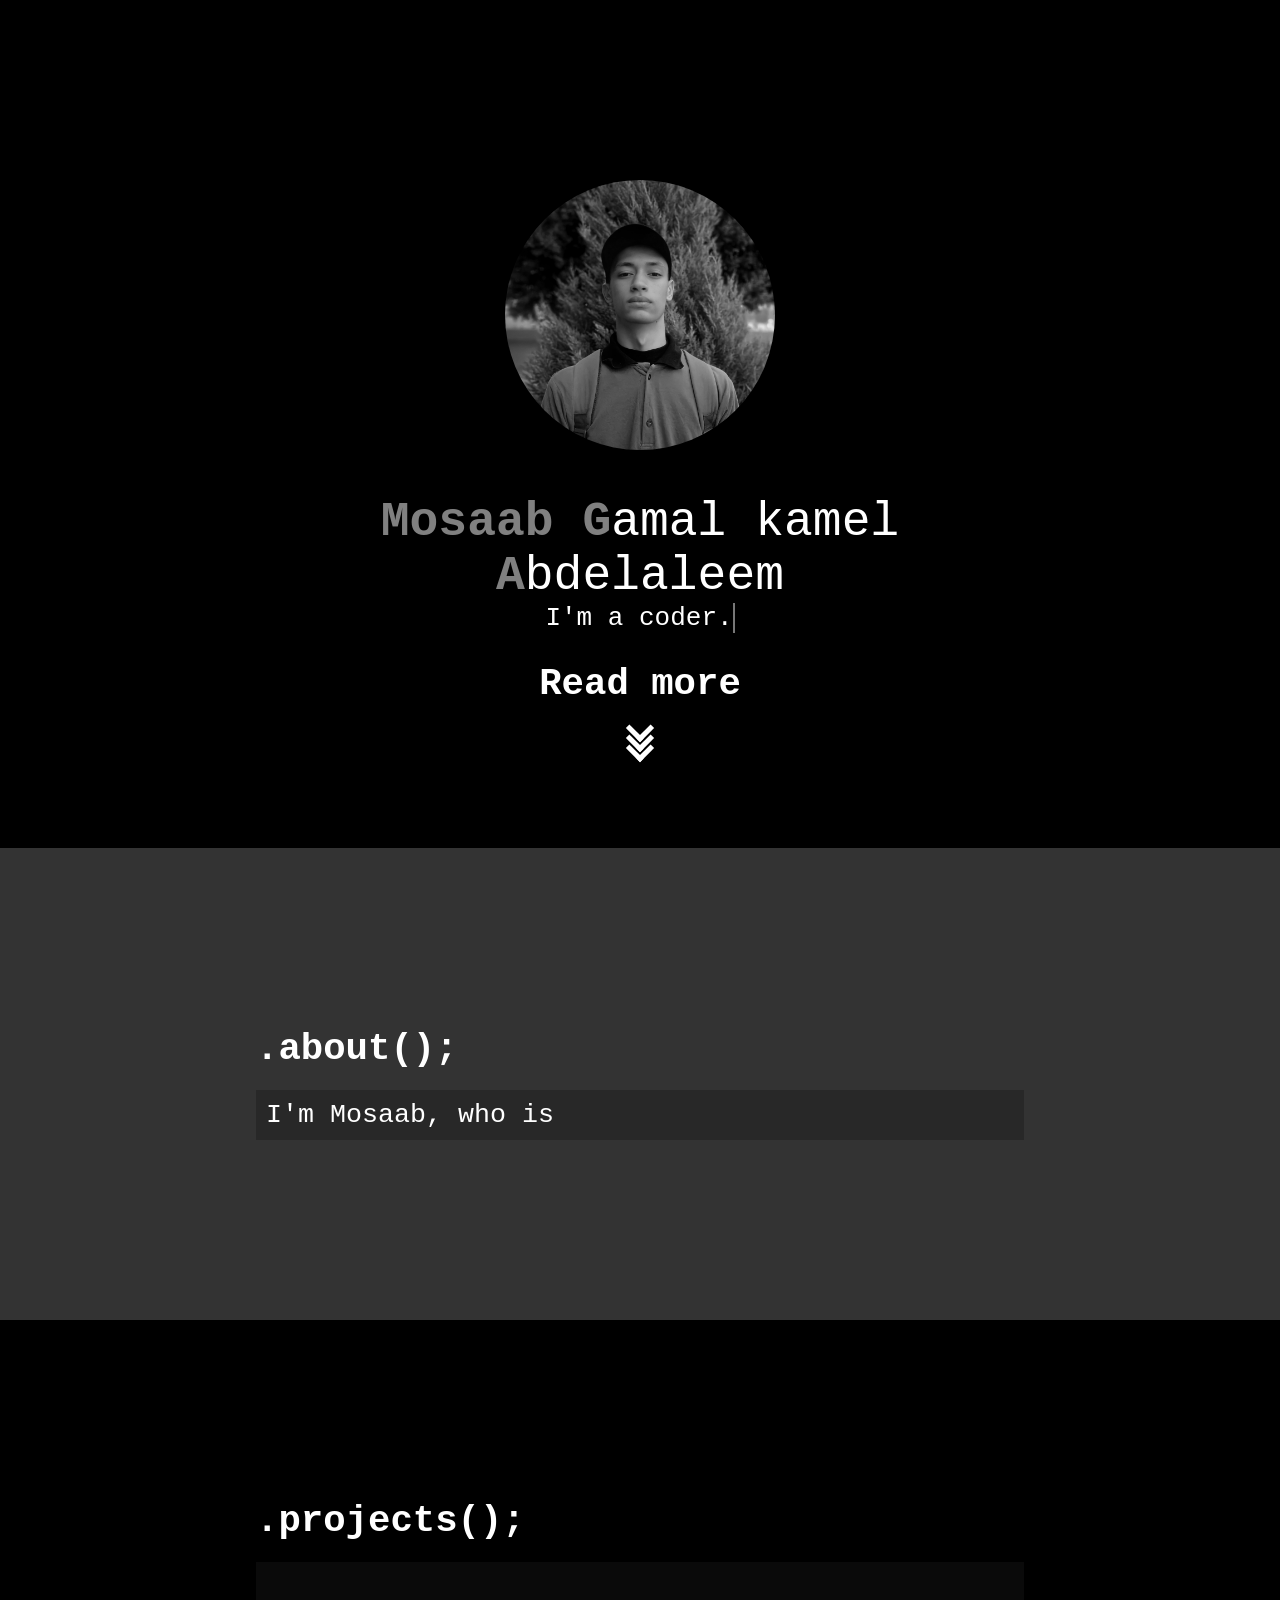
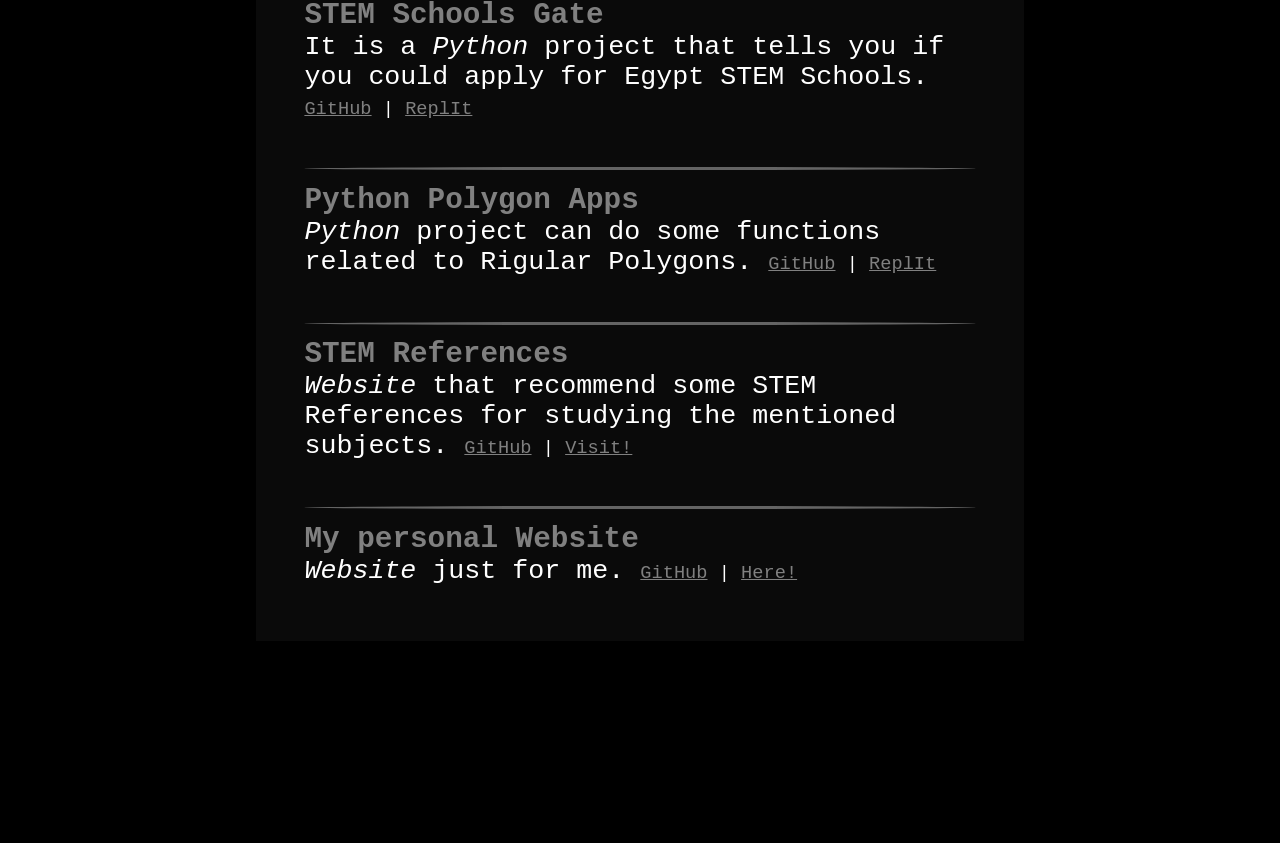
==== index.html @ 4e20a715 "1st publish - initial form of my website" ====
<!DOCTYPE html>
<html lang="en">
<head>
    <meta charset="UTF-8">
    <meta http-equiv="X-UA-Compatible" content="IE=edge">
    <meta name="viewport" content="width=device-width, initial-scale=1.0">
    <link href='style.css' rel='stylesheet'>
    <link href="photos/icon.png" rel="icon">
    <title>Mosaab | Personal Website</title>
    <meta name="description" content="This is the personal website of Mosaab Gamal kamel Abdelaleem. A student in Assiut STEM School. The leader of STEM Assiut Hack Club.">
</head>
<body>
    <header id="page-top">
        <div id="me_div">
            <img src="photos/Mosaab.jpg" alt="Just me.." title="Just me.." id="me">
        </div>
        <h1 class="title"><b>Mosaab</b> <b>G</b>amal kamel <b>A</b>bdelaleem</h1>
        <h1>I'm 
            <span
            class="txt-rotate"
            data-period="6000"
            data-rotate='[ "a coder.", "a designer.", "a leader.", "Mosaab!" ]'>
            </span>
        </h1>
        <a href="#about">
            <h3 class="subtitle" id="read_more">Read more</h3>
            <div class="arrow">
                <span></span>
                <span></span>
                <span></span>
            </div>
        </a>
    </header>
    <section id="about">
        <span class="subtitle" id="about_heading">.about();</span>
        <div class="section-content about-content">
            <p>I'm Mosaab, who is </p>
        </div>
    </section>
    <section id="projects-section">
        <span class="subtitle" id="about_heading">.projects();</span>
        <div class="section-content" id="projects-content">
            <ul class="projects">
                <li>
                    <div class="projects-items" id="gate">    
                        <span class="subtitle project-title">STEM Schools Gate</span>
                        <p >
                            It is a <i>Python</i> project that tells you if you could apply for Egypt STEM Schools.
                            <span class="project-links">
                                <a href="/">GitHub</a> |
                                <a href="/">ReplIt</a>
                            </span>
                        </p>
                    </div>
                </li>
                <hr>
                <li>
                    <div class="projects-items" id="polygon">    
                        <span class="subtitle project-title">Python Polygon Apps</span>
                        <p >
                            <i>Python</i> project can do some functions related to Rigular Polygons.
                            <span class="project-links">
                                <a href="/">GitHub</a> |
                                <a href="/">ReplIt</a>
                            </span>
                        </p>
                    </div>
                </li>
                <hr>
                <li>
                    <div class="projects-items" id="references">
                        <span class="subtitle project-title">STEM References</span>
                        <p >
                            <i>Website</i> that recommend some STEM References for studying the mentioned subjects.
                            <span class="project-links">
                                <a href="/">GitHub</a> |
                                <a href="/">Visit!</a>
                            </span>
                        </p>
                    </div>
                </li>
                <hr>
                <li>
                    <div class="projects-items" id="personal">    
                        <span class="subtitle project-title">My personal Website</span>
                        <p >
                            <i>Website</i> just for me.
                            <span class="project-links">
                                <a href="/">GitHub</a> |
                                <a href="#page-top">Here!</a>
                            </span>
                        </p>
                    </div>
                </li>
            </ul>
        </div>
    </section>
    <script src="txt-rotate.js"></script>
    <script src="app.js"></script>
</body>
</html>
---- style.css ----
*{
    margin: 0px;
    padding: 0px;
    box-sizing: border-box;
}
html {
    scroll-behavior: smooth;
}
body{
    background-color:black;
    font-family: monospace;
    color: white;
}
a {
    text-decoration:none;
    color: #fff;
}
ul{
    text-decoration: none;
    list-style: none;
}
a:hover{
    /* text-decoration: underline; - was an option*/
    opacity: 70%;
}
.title{
    font-size: 36pt;
}
.subtitle{
    font-size: 28pt;
    height: 5px;
    font-weight: bold;
}
p{
    font-size: 20pt;
}
#me_div{
    display: flex;
    justify-content: center;
    margin-bottom: 5vh;

}
#me{
    width: 30vh;
    height: 30vh;
    border-radius: 50%; 
    filter: grayscale(100%);
    transition: all 0.3s ease 0s;
}
#me:hover{
    filter: grayscale(10%);
}
h1{
    text-align: center;
    font-weight: normal;
}
b{
    color: rgba(255, 255, 255, 0.5);
}
.arrow {
    position: absolute;
    top: 82%;
    left: 50%;
    transform: translate(-50%,-50%);
}
.arrow span {
    display: block;
    width: 20px;
    height: 20px;
    border-bottom: 5px solid #fff;
    border-right: 5px solid #fff;
    transform: rotate(45deg);
    margin: -10px;
    animation: arrow_animate 2s infinite;
}
.arrow span:nth-child(2) {
    animation-delay: -0.2s;
}
.arrow span:nth-child(3) {
    animation-delay: -0.4s;
}
@keyframes arrow_animate {
    0%{
        opacity: 0;
        transform: rotate(45deg) translate(-20px,-20px);
    }
    50%{
        opacity: 1;
    }
    100%{
        opacity: 0;
        transform: rotate(45deg) translate(20px,20px);
    }
  }
.txt-rotate{
    transition: all 0.3s ease 0s;
}
.txt-rotate:hover{
    color: lightblue;
}
#read_more{
    text-align: center;
    margin-top: 30px;
}
header{
    padding: 20vh 20vw;
}
#about{
    height: fit-content;
    background-color: #333;
    padding: 20vh 20vw;
} 
.section-content{
    width: 60vw;
    height: fit-content;
    padding: 10px;
    margin-top: 20px;
}
.about-content{
    background-color: #282828;
}
#projects-content{
    background-color: #0a0a0a;
}
#projects-section{
    padding: 20vh 20vw;
    height: fit-content;
}
.projects{
    margin: 3vh 3vw;
}
.projects p{
    margin-bottom: 5vh;
}
.project-title{
    font-size: 22pt;
    color: gray;
}
.project-links{
    font-size: 14pt;
}
.project-links a{
    text-decoration: underline;
    color: gray;
}
hr{
    height: 3px;
    background-color: rgb(100, 100, 100);
    border: none;
    margin-bottom: 1.5vh;
    border-radius: 50%;
}
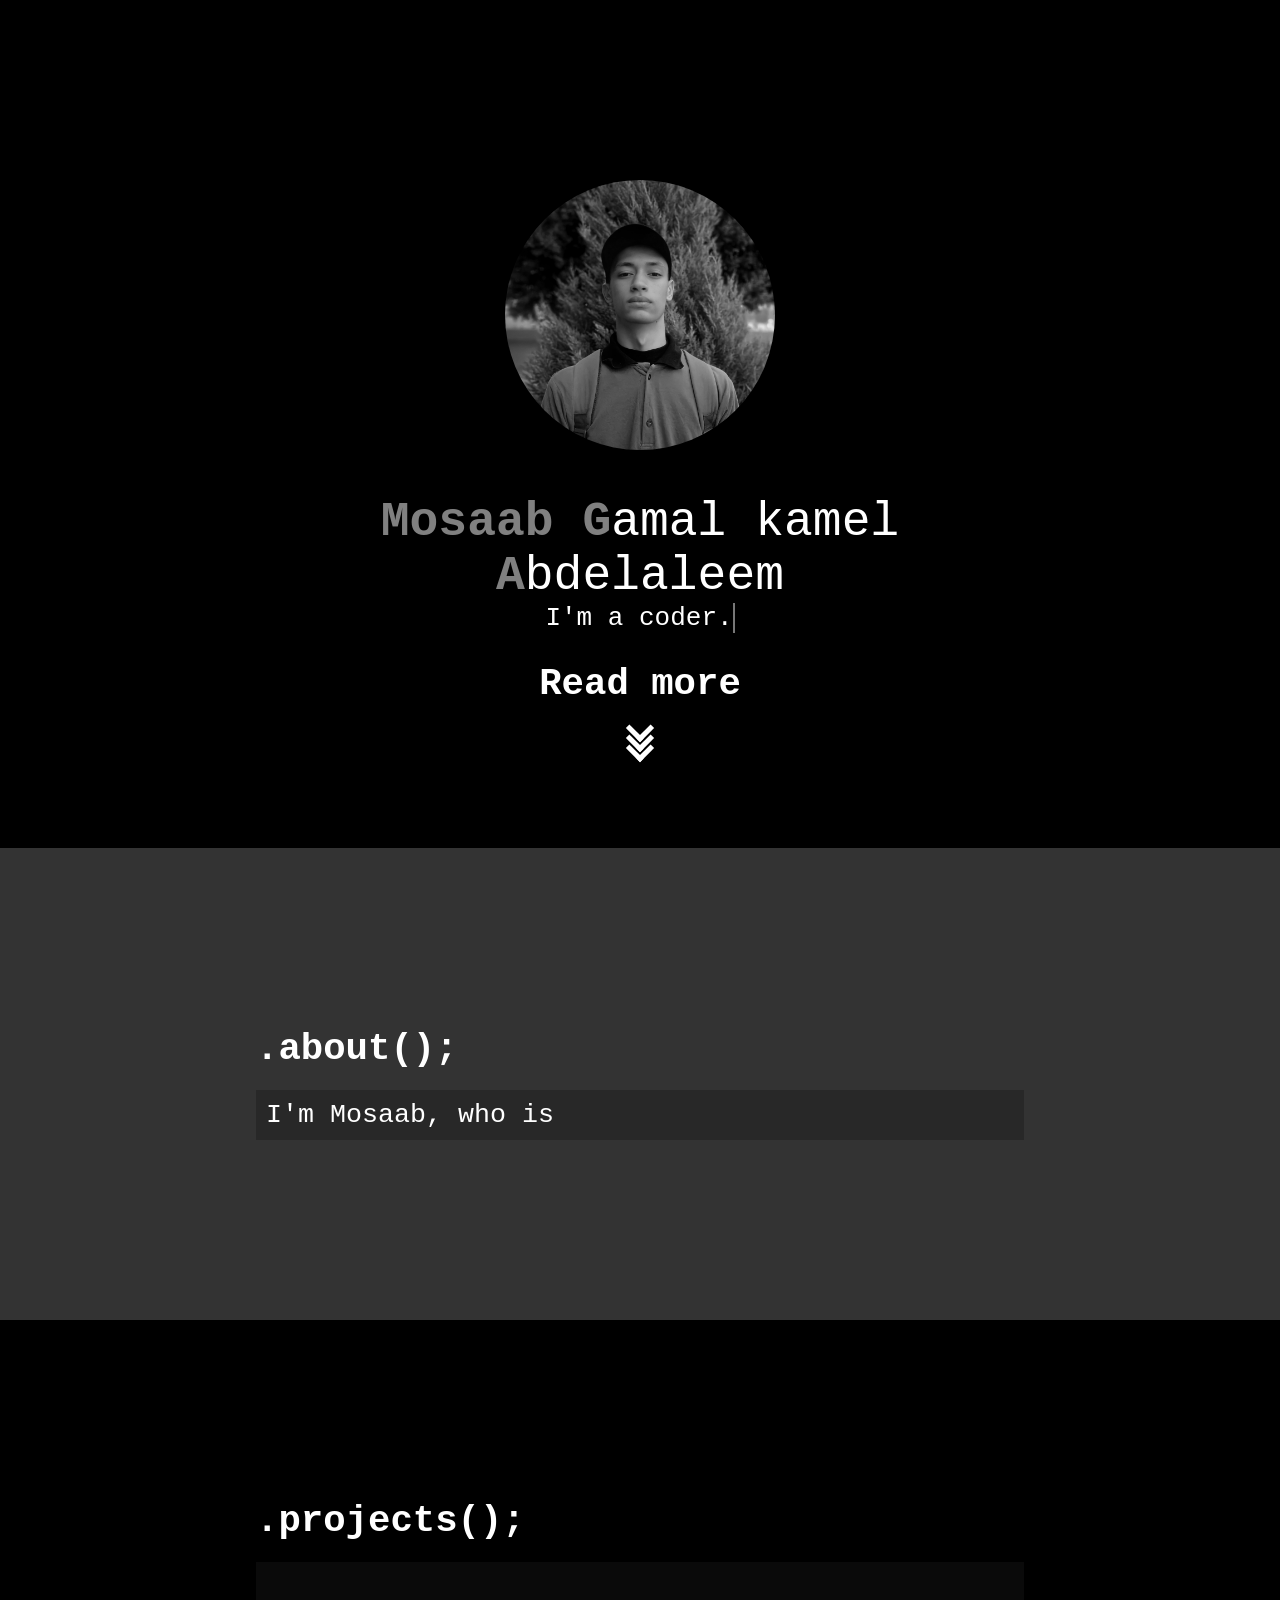
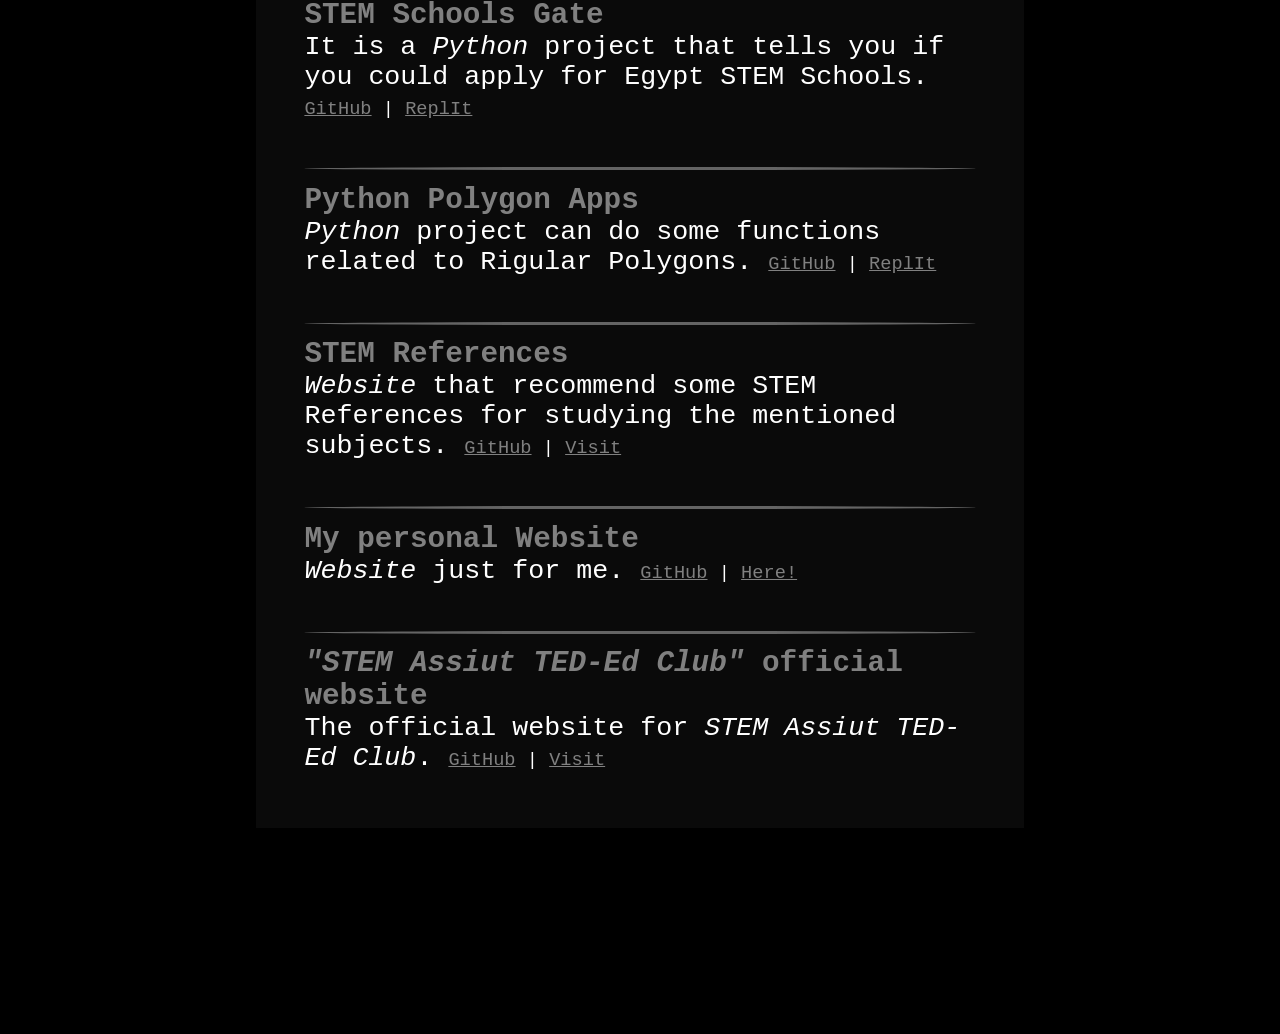
==== commit 54f35541: "Update index.html" ====
--- a/index.html
+++ b/index.html
@@ -47,7 +47,7 @@
                         <p >
                             It is a <i>Python</i> project that tells you if you could apply for Egypt STEM Schools.
                             <span class="project-links">
-                                <a href="/">GitHub</a> |
+                                <a href="https://github.com/mosaabg/STEM-Gate">GitHub</a> |
                                 <a href="/">ReplIt</a>
                             </span>
                         </p>
@@ -60,7 +60,7 @@
                         <p >
                             <i>Python</i> project can do some functions related to Rigular Polygons.
                             <span class="project-links">
-                                <a href="/">GitHub</a> |
+                                <a href="https://github.com/mosaabg/Polygon-Apps">GitHub</a> |
                                 <a href="/">ReplIt</a>
                             </span>
                         </p>
@@ -74,7 +74,7 @@
                             <i>Website</i> that recommend some STEM References for studying the mentioned subjects.
                             <span class="project-links">
                                 <a href="/">GitHub</a> |
-                                <a href="/">Visit!</a>
+                                <a href="/">Visit</a>
                             </span>
                         </p>
                     </div>
@@ -86,8 +86,21 @@
                         <p >
                             <i>Website</i> just for me.
                             <span class="project-links">
-                                <a href="/">GitHub</a> |
+                                <a href="https://github.com/mosaabg/Mosaab.GA">GitHub</a> |
                                 <a href="#page-top">Here!</a>
+                            </span>
+                        </p>
+                    </div>
+                </li>
+                <hr>
+                <li>
+                    <div class="projects-items" id="ted-ed">    
+                        <span class="subtitle project-title"><i>"STEM Assiut TED-Ed Club"</i> official website</span>
+                        <p >
+                            The official website for <i>STEM Assiut TED-Ed Club</i>.
+                            <span class="project-links">
+                                <a href="https://github.com/mosaabg/Mosaab.GA">GitHub</a> |
+                                <a href="https://stemassiutteded.club">Visit</a>
                             </span>
                         </p>
                     </div>
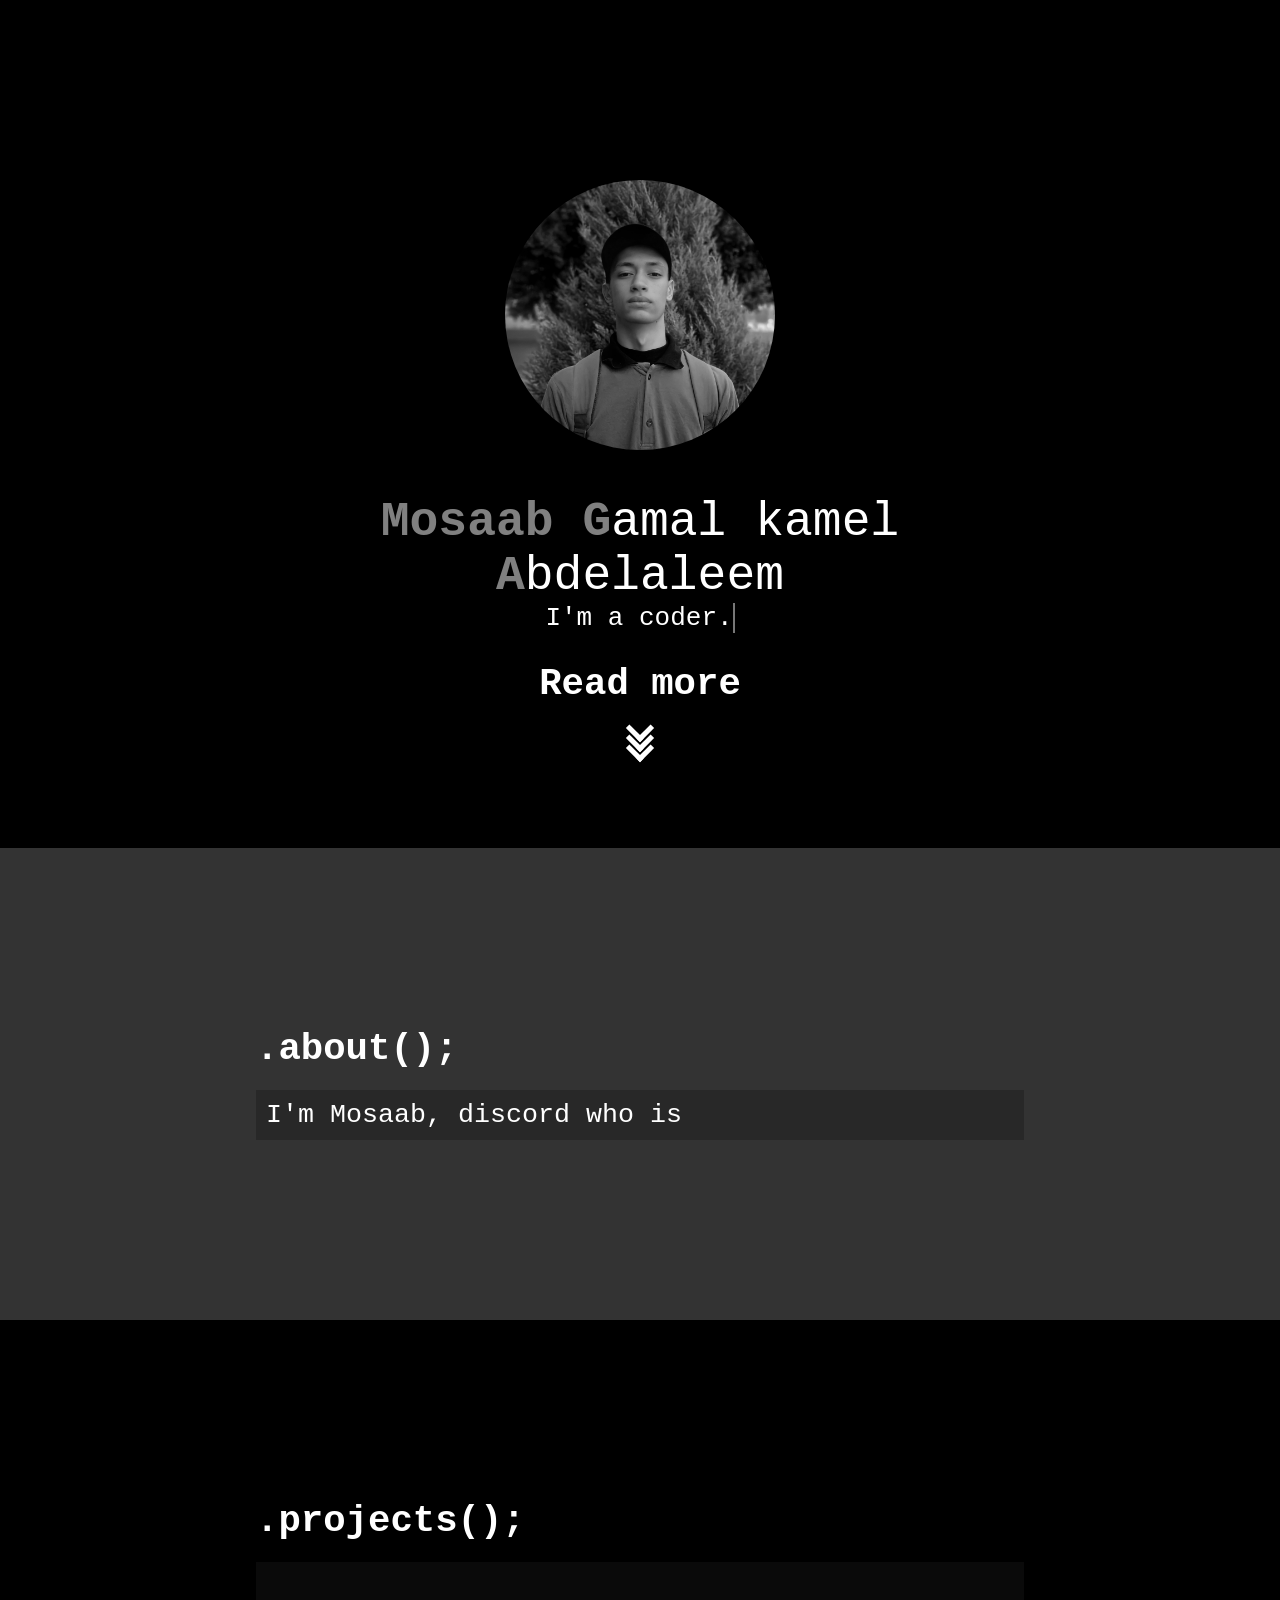
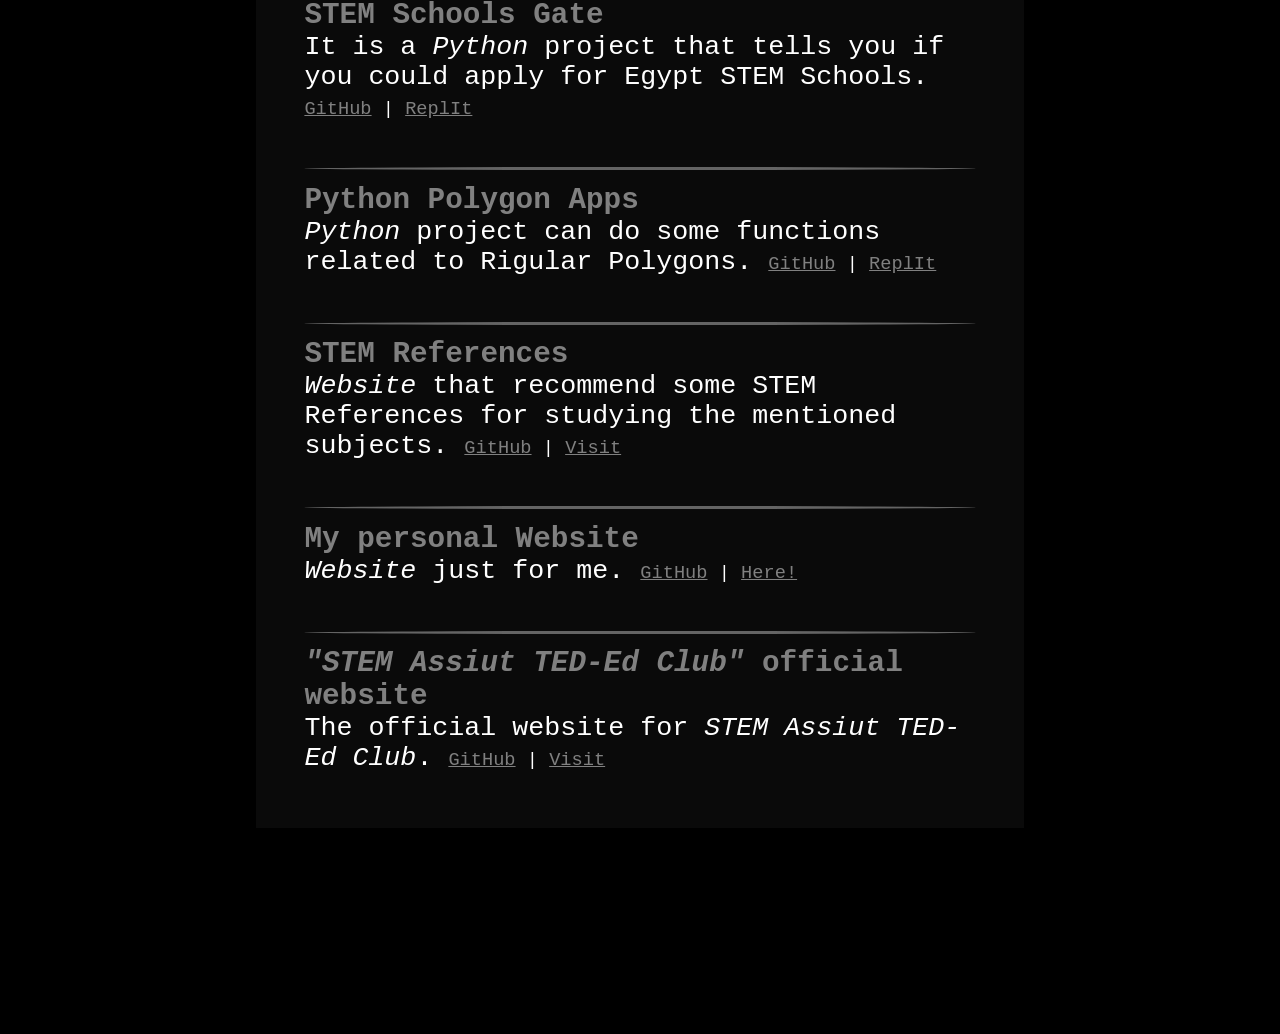
==== commit 72bca230: "Update index.html" ====
--- a/index.html
+++ b/index.html
@@ -34,7 +34,7 @@
     <section id="about">
         <span class="subtitle" id="about_heading">.about();</span>
         <div class="section-content about-content">
-            <p>I'm Mosaab, who is </p>
+            <p>I'm Mosaab, <a src="/.well-known/discord">discord</a> who is </p>
         </div>
     </section>
     <section id="projects-section">
@@ -111,4 +111,4 @@
     <script src="txt-rotate.js"></script>
     <script src="app.js"></script>
 </body>
-</html>+</html>
